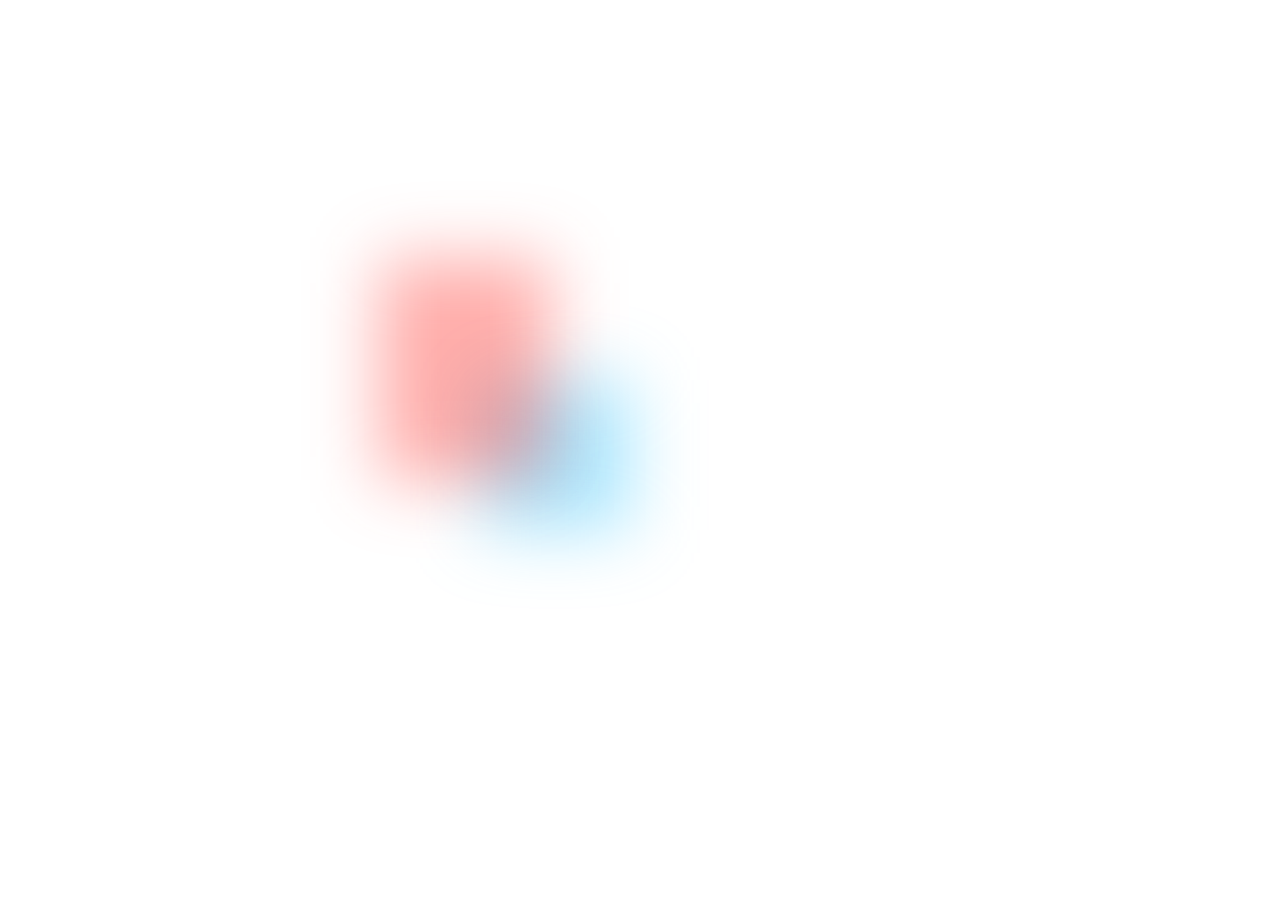
==== html/glass2.html @ 1b37be61 "add glass" ====
<!DOCTYPE html>
<html lang="en">
<head>
	<meta charset="UTF-8">
	<meta http-equiv="X-UA-Compatible" content="IE=edge">
	<meta name="viewport" content="width=device-width, initial-scale=1.0">
	<link rel="stylesheet" href="../resource/css/app.css">
	<!-- <script src="https://code.jquery.com/jquery-3.6.0.min.js" integrity="sha256-/xUj+3OJU5yExlq6GSYGSHk7tPXikynS7ogEvDej/m4=" crossorigin="anonymous"></script> -->

	<title>aurora</title>

	<style>

	canvas { width:100%; height:100%; }
	</style>
</head>
<body>
	
	<canvas id="canvas"></canvas>
	

	<script>
		window.onload = function(){
			var cvs = document.getElementById('canvas');
			cvs.width = window.innerWidth;
			cvs.height = window.innerHeight;

			// ctx.fillStyle = 'rgba(255, 27, 103, 0.252)';
			// ctx.fillRect(20, 20, 75, 50);
			// ctx.fillStyle = 'rgba(136, 9, 255, 0.234)';
			// ctx.fillRect(50, 50, 75, 50);
			// ctx.fillStyle = 'rgba(255, 25, 9, 0.234)';
			// ctx.fillRect(80, 80, 75, 50);
			// ctx.fillStyle = 'rgba(169, 255, 9, 0.534)';
			// ctx.fillRect(100, 100, 75, 50);
			
			var circRad = 100;

			function makeCirc(x, y, dx, dy) {
				var ctx = cvs.getContext('2d');
				function drawCirc() {
					ctx.clearRect(0, 0, window.innerWidth, window.innerHeight);
					ctx.fillRect(x, y, 150, 150);
					ctx.fillStyle = 'rgba(255, 48, 41, 0.4)';
					ctx.fillRect(x-100, y-120, 170, 220);
					ctx.filter = 'blur(35px)';
					ctx.fillStyle = 'rgba(41, 194, 255, 0.4)';
					if (x < circRad || x > cvs.width - circRad) { 
								dx=-dx; 
						}
						if (y < circRad || y > cvs.width - circRad) { 
								dy=-dy;
						}
						x+=dx;
						y+=dy;
						window.requestAnimationFrame(drawCirc);
				}
				drawCirc();
			}
			makeCirc(400, 300, 2, 2);
		}
	</script>
</body>
</html>
---- resource/css/app.css ----
@charset 'UTF-8';

/* basic */
@import './base.css';
/* @import './font.css'; */

/* style */
/* @import './component.css'; */
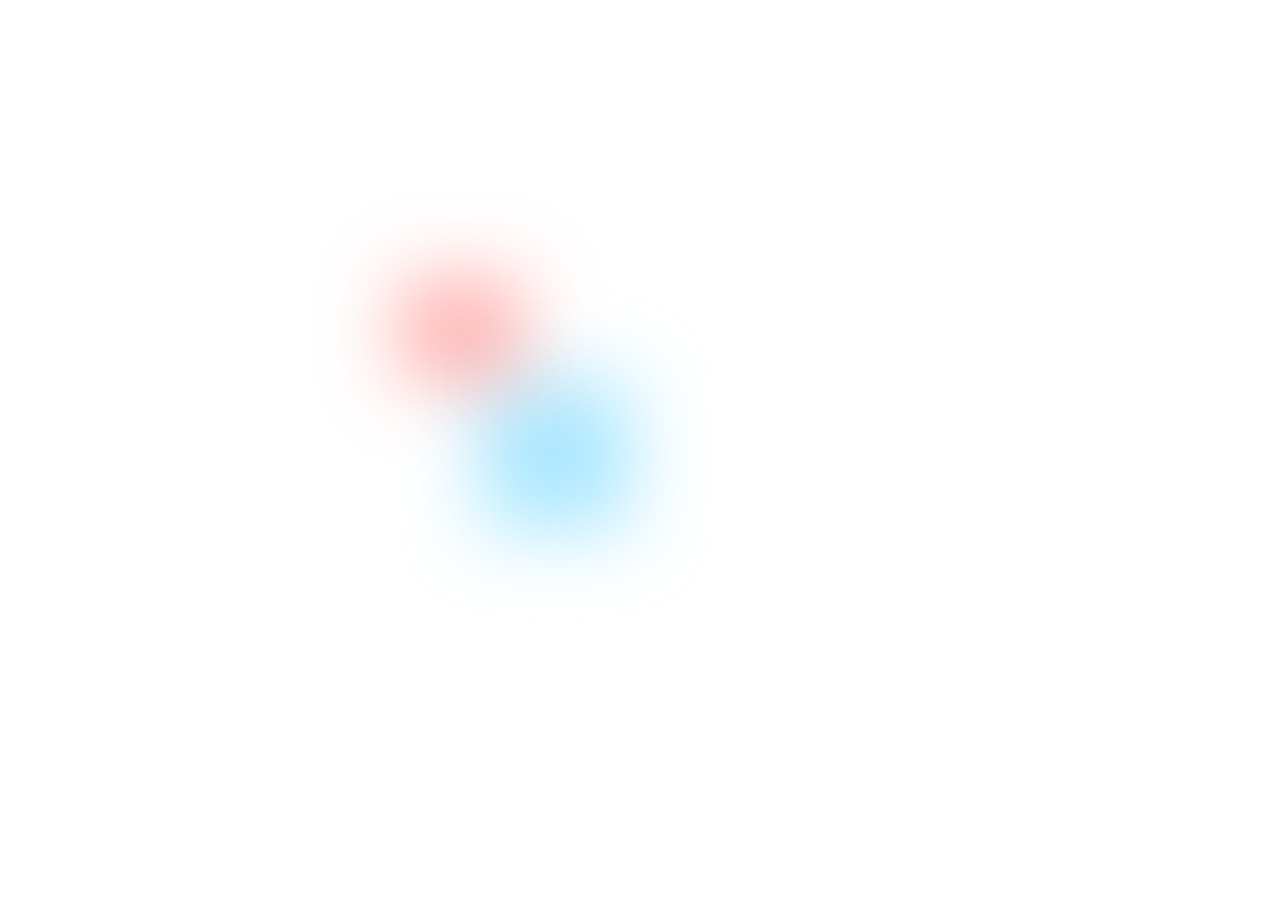
==== commit 153315b3: "add glass 3" ====
--- a/html/glass2.html
+++ b/html/glass2.html
@@ -38,22 +38,24 @@
 
 			function makeCirc(x, y, dx, dy) {
 				var ctx = cvs.getContext('2d');
+				var frame = 0;
 				function drawCirc() {
 					ctx.clearRect(0, 0, window.innerWidth, window.innerHeight);
 					ctx.fillRect(x, y, 150, 150);
 					ctx.fillStyle = 'rgba(255, 48, 41, 0.4)';
-					ctx.fillRect(x-100, y-120, 170, 220);
-					ctx.filter = 'blur(35px)';
+					ctx.fillRect(x-80, y-100, 120, 100);
+					ctx.filter = 'blur(40px)';
 					ctx.fillStyle = 'rgba(41, 194, 255, 0.4)';
 					if (x < circRad || x > cvs.width - circRad) { 
-								dx=-dx; 
-						}
-						if (y < circRad || y > cvs.width - circRad) { 
-								dy=-dy;
-						}
-						x+=dx;
-						y+=dy;
-						window.requestAnimationFrame(drawCirc);
+						dx=-dx; 
+					}
+					if (y < circRad || y > cvs.width - circRad) { 
+						dy=-dy;
+					}
+					x+=dx;
+					y+=dy;
+					
+					window.requestAnimationFrame(drawCirc);
 				}
 				drawCirc();
 			}
